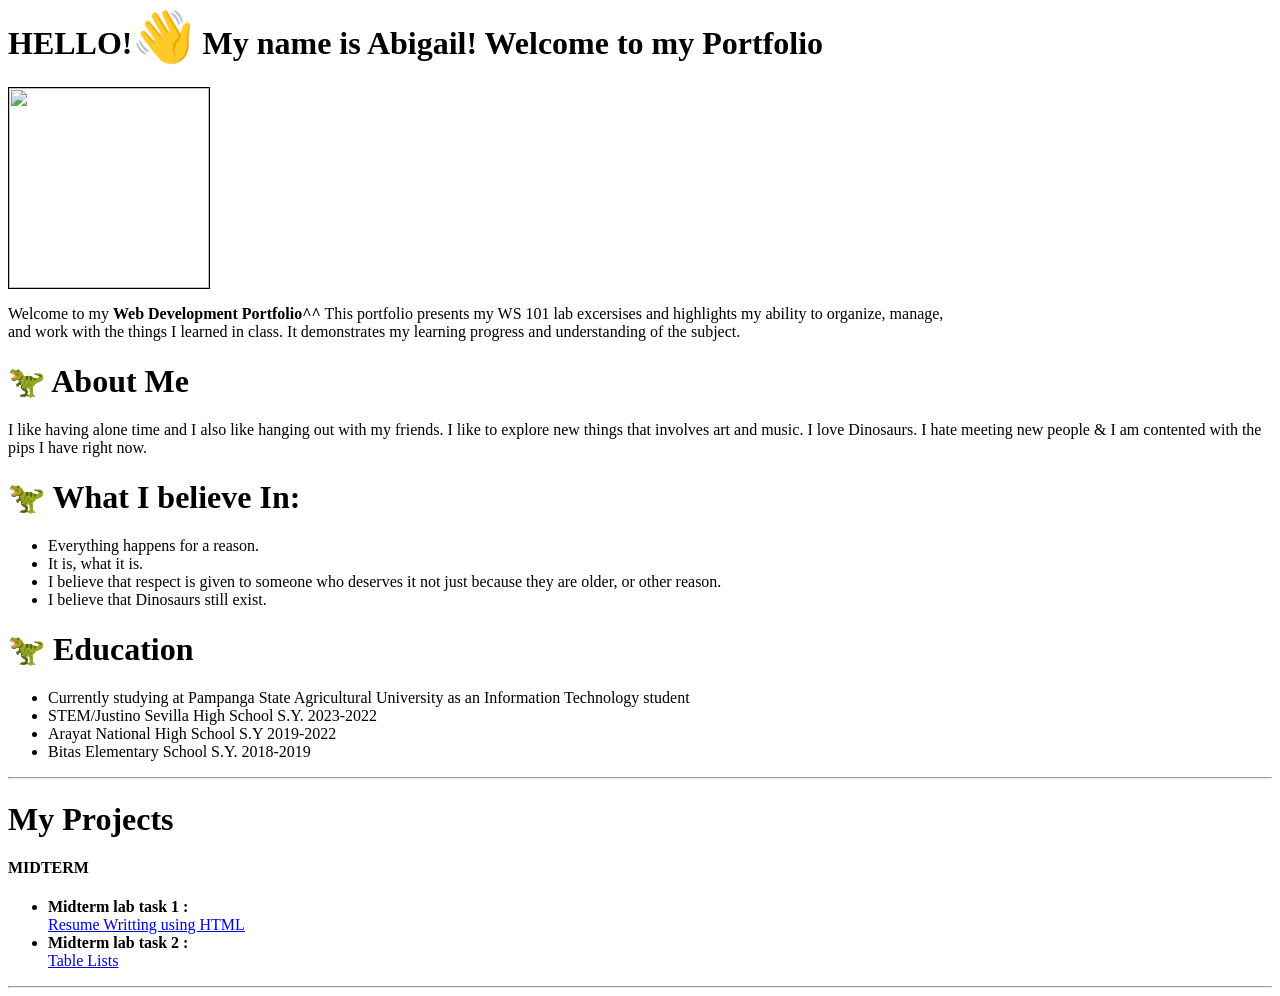
==== index.html @ 68911d17 "Add files via upload" ====
<html>
    <head>
        <title>Welcome to my Profile</title>
    </head>
    <body>
        <h1>HELLO!<span style='font-size:50px;'>&#128075;</span> My name is Abigail! Welcome to my Portfolio</h1>
        
        <img src="/image/1000010591 (1).png" width="200" height="200" border="1px">
        <p>
            Welcome to my <b>Web Development Portfolio^^</b> This portfolio presents my WS 101 lab excersises and highlights my ability to organize, manage, <br> and work with the things I learned in class. It demonstrates my learning progress and understanding of the subject.     
        </p>
        <h1><span style='font-size:30px;'>&#129430;</span> About Me</h1>
        
        <p>
            I like having alone time and I also like hanging out with my friends. I like to explore new things that involves art and music. I love Dinosaurs. I hate meeting new people & I am contented with the pips I have right now.
        </p>
        <h1><span style='font-size:30px;'>&#129430;</span> What I believe In:</h1>
        
        <ul>
            <li>Everything happens for a reason.</li>
            <li>It is, what it is.</li>
            <li>I believe that respect is given to someone who deserves it not just because they are older, or other reason.</li>
            <li>I believe that Dinosaurs still exist.</li>
        </ul>

        <h1><span style='font-size:30px;'>&#129430;</span> Education </h1>
        
        <ul>
            <li>Currently studying at Pampanga State Agricultural University as an Information Technology student</li>
            <li>STEM/Justino Sevilla High School S.Y. 2023-2022</li>
            <li>Arayat National High School S.Y 2019-2022</li>
            <li>Bitas Elementary School S.Y. 2018-2019</li>
        </ul>
        
        <hr>
    <h1> <span style='font-size: 30;' ></span>My Projects </h1>
    <h4>MIDTERM</h4>
    <ul type= "whole">
    <li><b>Midterm lab task 1 : </b></li><a href="WS MIDTERMS/WSM1/index (1).html"target="_blank"> Resume Writting using HTML </a> 
    <li><b>Midterm lab task 2 : </b></li><a href="WS MIDTERMS/WSM2/index (2).html" target="_blank"> Table Lists </a>
    </ul>
    <hr>
    </body>
</html>
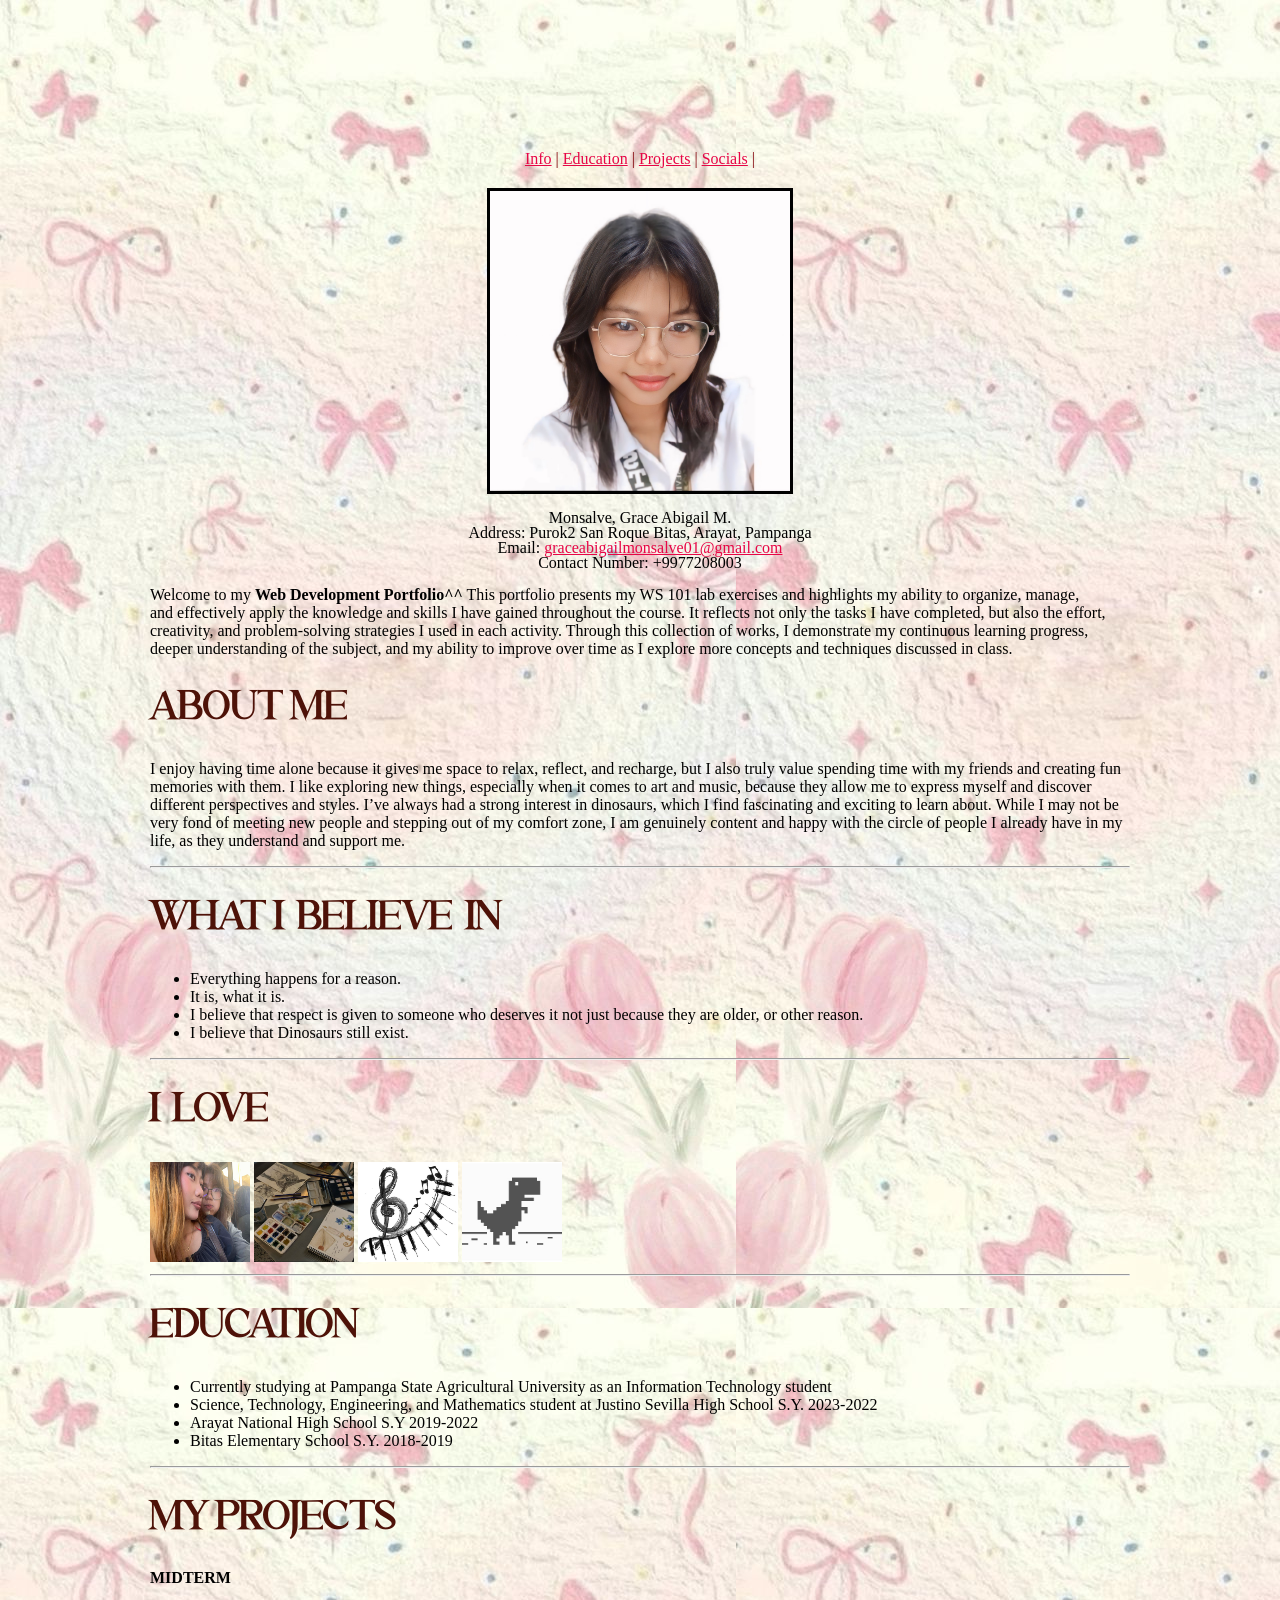
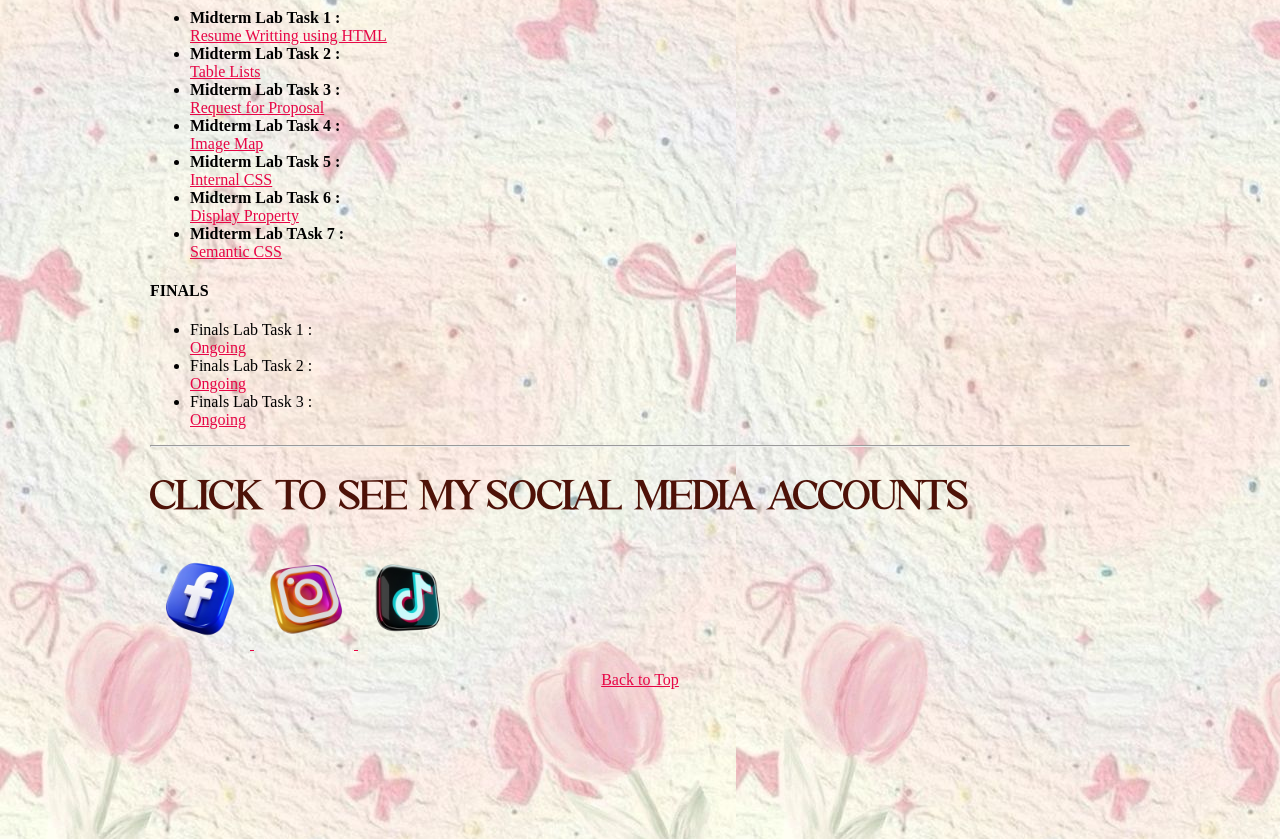
==== commit 1cfa30f9: "Add files via upload" ====
--- a/index.html
+++ b/index.html
@@ -1,44 +1,89 @@
-<html>
+<html lang="en">
     <head>
         <title>Welcome to my Profile</title>
+        <style>
+
+        </style>
+        <link rel="stylesheet" href="style1.css">
     </head>
+<div id="top-nav">
+        <a href="#personal-info">Info</a> |
+        <a href="#education">Education</a> |
+        <a href="#projects">Projects</a> |
+        <a href="#socmed">Socials</a> |
+    </div>
+
+
     <body>
-        <h1>HELLO!<span style='font-size:50px;'>&#128075;</span> My name is Abigail! Welcome to my Portfolio</h1>
-        
-        <img src="/image/1000010591 (1).png" width="200" height="200" border="1px">
+    <div style="text-align:center;">
+        <img src="/IMAGE/1000010591 (1).png" alt="Profile Picture" 
+            style="border: 3px solid black; display:block; margin:auto;" 
+            width="300" height="300">
+    </div>
+        <div id="personal-info">
+        <p>Monsalve, Grace Abigail M.
+        <br>Address: Purok2 San Roque Bitas, Arayat, Pampanga <br>Email: <a href="mailto: graceabigailmonsalve01@gmail.com">graceabigailmonsalve01@gmail.com</a><br>Contact Number: +9977208003</br>
+        </p></div>
+
         <p>
-            Welcome to my <b>Web Development Portfolio^^</b> This portfolio presents my WS 101 lab excersises and highlights my ability to organize, manage, <br> and work with the things I learned in class. It demonstrates my learning progress and understanding of the subject.     
+            Welcome to my <b>Web Development Portfolio^^</b> This portfolio presents my WS 101 lab exercises and highlights my ability to organize, manage, <br> and effectively apply the knowledge and skills I have gained throughout the course. It reflects not only the tasks I have completed, but also the effort, creativity, and problem-solving strategies I used in each activity. Through this collection of works, I demonstrate my continuous learning progress, deeper understanding of the subject, and my ability to improve over time as I explore more concepts and techniques discussed in class.
         </p>
-        <h1><span style='font-size:30px;'>&#129430;</span> About Me</h1>
-        
+        <h1> ABOUT ME</h1>
         <p>
-            I like having alone time and I also like hanging out with my friends. I like to explore new things that involves art and music. I love Dinosaurs. I hate meeting new people & I am contented with the pips I have right now.
-        </p>
-        <h1><span style='font-size:30px;'>&#129430;</span> What I believe In:</h1>
-        
+            I enjoy having time alone because it gives me space to relax, reflect, and recharge, but I also truly value spending time with my friends and creating fun memories with them. I like exploring new things, especially when it comes to art and music, because they allow me to express myself and discover different perspectives and styles. I’ve always had a strong interest in dinosaurs, which I find fascinating and exciting to learn about. While I may not be very fond of meeting new people and stepping out of my comfort zone, I am genuinely content and happy with the circle of people I already have in my life, as they understand and support me.
+        <hr>
+        <h1> WHAT I BELIEVE IN</h1>
         <ul>
             <li>Everything happens for a reason.</li>
             <li>It is, what it is.</li>
             <li>I believe that respect is given to someone who deserves it not just because they are older, or other reason.</li>
             <li>I believe that Dinosaurs still exist.</li>
         </ul>
+            <hr>
+        <h1> I LOVE</h1>
+        <img src="/IMAGE/2b86134a-9a17-4556-8d6e-075b95dfda34.jpg" width="100px" height="100px">
+        <img src="/IMAGE/download (3).jpg" width="100px" height="100px">
+        <img src="/IMAGE/download (4).jpg" width="100px" height="100px">
+        <img src="/IMAGE/download (5).jpg" width="100px" height="100px">
 
-        <h1><span style='font-size:30px;'>&#129430;</span> Education </h1>
-        
+        <hr>
+        <h1 id="education"> EDUCATION </h1>
         <ul>
             <li>Currently studying at Pampanga State Agricultural University as an Information Technology student</li>
-            <li>STEM/Justino Sevilla High School S.Y. 2023-2022</li>
+            <li>Science, Technology, Engineering, and Mathematics student at Justino Sevilla High School S.Y. 2023-2022</li>
             <li>Arayat National High School S.Y 2019-2022</li>
             <li>Bitas Elementary School S.Y. 2018-2019</li>
         </ul>
-        
         <hr>
-    <h1> <span style='font-size: 30;' ></span>My Projects </h1>
+    <h1 id="projects"> MY PROJECTS </h1>
     <h4>MIDTERM</h4>
     <ul type= "whole">
-    <li><b>Midterm lab task 1 : </b></li><a href="WS MIDTERMS/WSM1/index (1).html"target="_blank"> Resume Writting using HTML </a> 
-    <li><b>Midterm lab task 2 : </b></li><a href="WS MIDTERMS/WSM2/index (2).html" target="_blank"> Table Lists </a>
+    <li><b>Midterm Lab Task 1 : </b></li><a href="WS MIDTERMS/WSM1/index (1).html" target="_blank">Resume Writting using HTML </a> 
+    <li><b>Midterm Lab Task 2 : </b></li><a href="WS MIDTERMS/WSM2/index (2).html" target="_blank">Table Lists </a>
+    <li><b>Midterm Lab Task 3 : </b></li><a href="WS MIDTERMS/WSM3/index (3).html" target="_blank">Request for Proposal</a>
+    <li><b>Midterm Lab Task 4 : </b></li><a href="WS MIDTERMS/WSM4/index (4).html" target="_blank">Image Map</a>
+    <li><b>Midterm Lab Task 5 : </b></li><a href="WS MIDTERMS/WSM1/index (1).html" target="_blank">Internal CSS</a>
+    <li><b>Midterm Lab Task 6 : </b></li><a href="WS MIDTERMS/WSM6/index (6).html" target="_blank">Display Property</a>
+    <li><b>Midterm Lab TAsk 7 : </b></li><a href="WS MIDTERMS/WSM7/index(7).html" target="_blank">Semantic CSS</a>
     </ul>
+    <h4>FINALS</h4>
+    <ul>
+        <li>Finals Lab Task 1 : </li><a href="WS FINALS/WSF1/" target="_blank"> Ongoing</a>
+        <li>Finals Lab Task 2 : </li><a href="WS FINALS/WSF2/" target="_blank"> Ongoing</a>
+        <li>Finals Lab Task 3 : </li><a href="WS FINALS/WSF3/" target="_blank"> Ongoing</a>
+    </ul>
+
     <hr>
-    </body>
+    <h1 id="socmed">CLICK TO SEE MY SOCIAL MEDIA ACCOUNTS</h1>
+    <a href="https://www.facebook.com/abby.grace.16121/" target="_blank"> <img src="/IMAGE/Professional_3D_Facebook_Logo_-_Social_Media_Icon-removebg-preview.png" height="100px" width="100px" > </a>
+    <a href="https://www.instagram.com/acesxchjk/" target="_blank"> <img src="/IMAGE/sticker_emoji_3d___Download_Glossy_Instagram_3D_Render_Icon-removebg-preview.png" height="100px" width="100px" > </a>
+    <a href="https://www.tiktok.com/@_ailllllll?_r=1&_t=ZS-953toz8m7u8"> <img src="/IMAGE/Download_Glossy_Tik_tok_Icon_3D_Render-removebg-preview.png" height="100px" width="100px"> </a>
+    
+
+    <br><br>
+    <div style="text-align:center;">
+        <a href="#top">Back to Top</a>
+    </div>
+
+</body>
 </html>
--- a/style1.css
+++ b/style1.css
@@ -0,0 +1,71 @@
+#top-nav {
+            text-align: center;
+            margin-bottom: 20px;
+            text-decoration-line: none;
+            color: rgb(130, 3, 9);
+        }
+
+body
+{
+    margin: 150px;
+background-image: url(/IMAGE/bg.jpg);
+}
+
+#personal-info {
+            text-align: center;
+            line-height: 15px;
+        }
+
+@font-face {
+    font-family: 'ewan';
+    src: url(/font/Aurora.otf);
+}
+
+
+h1
+{
+    font-family: 'ewan';
+    color: rgb(78, 18, 8);
+    text-decoration: none;
+    text-size-adjust: 50px;
+}
+
+p
+{
+    font-family: Cambria, Cochin, Georgia, Times, 'Times New Roman', serif;
+    font-style:normal;
+    font-size: medium;
+    text-decoration: none;
+}
+
+#maincontainer
+{
+    border: 1px solid rgb(0, 0, 0);
+    background-color: #faf1ca;
+    border-radius: 20px;
+    padding: 10px;
+    text-decoration: none;
+}
+
+.c1
+{
+    font-weight: 500;
+    color: rgb(16, 16, 142);
+}
+
+#linkstyling
+{
+    text-decoration: none;
+}
+a:link{
+    color: rgb(231, 6, 70);
+}
+a:visited{
+    color: rgb(222, 34, 222);
+}
+a:hover{
+    color: rgb(124, 10, 29)
+}
+a:active{
+    color:rgb(176, 16, 144)
+}
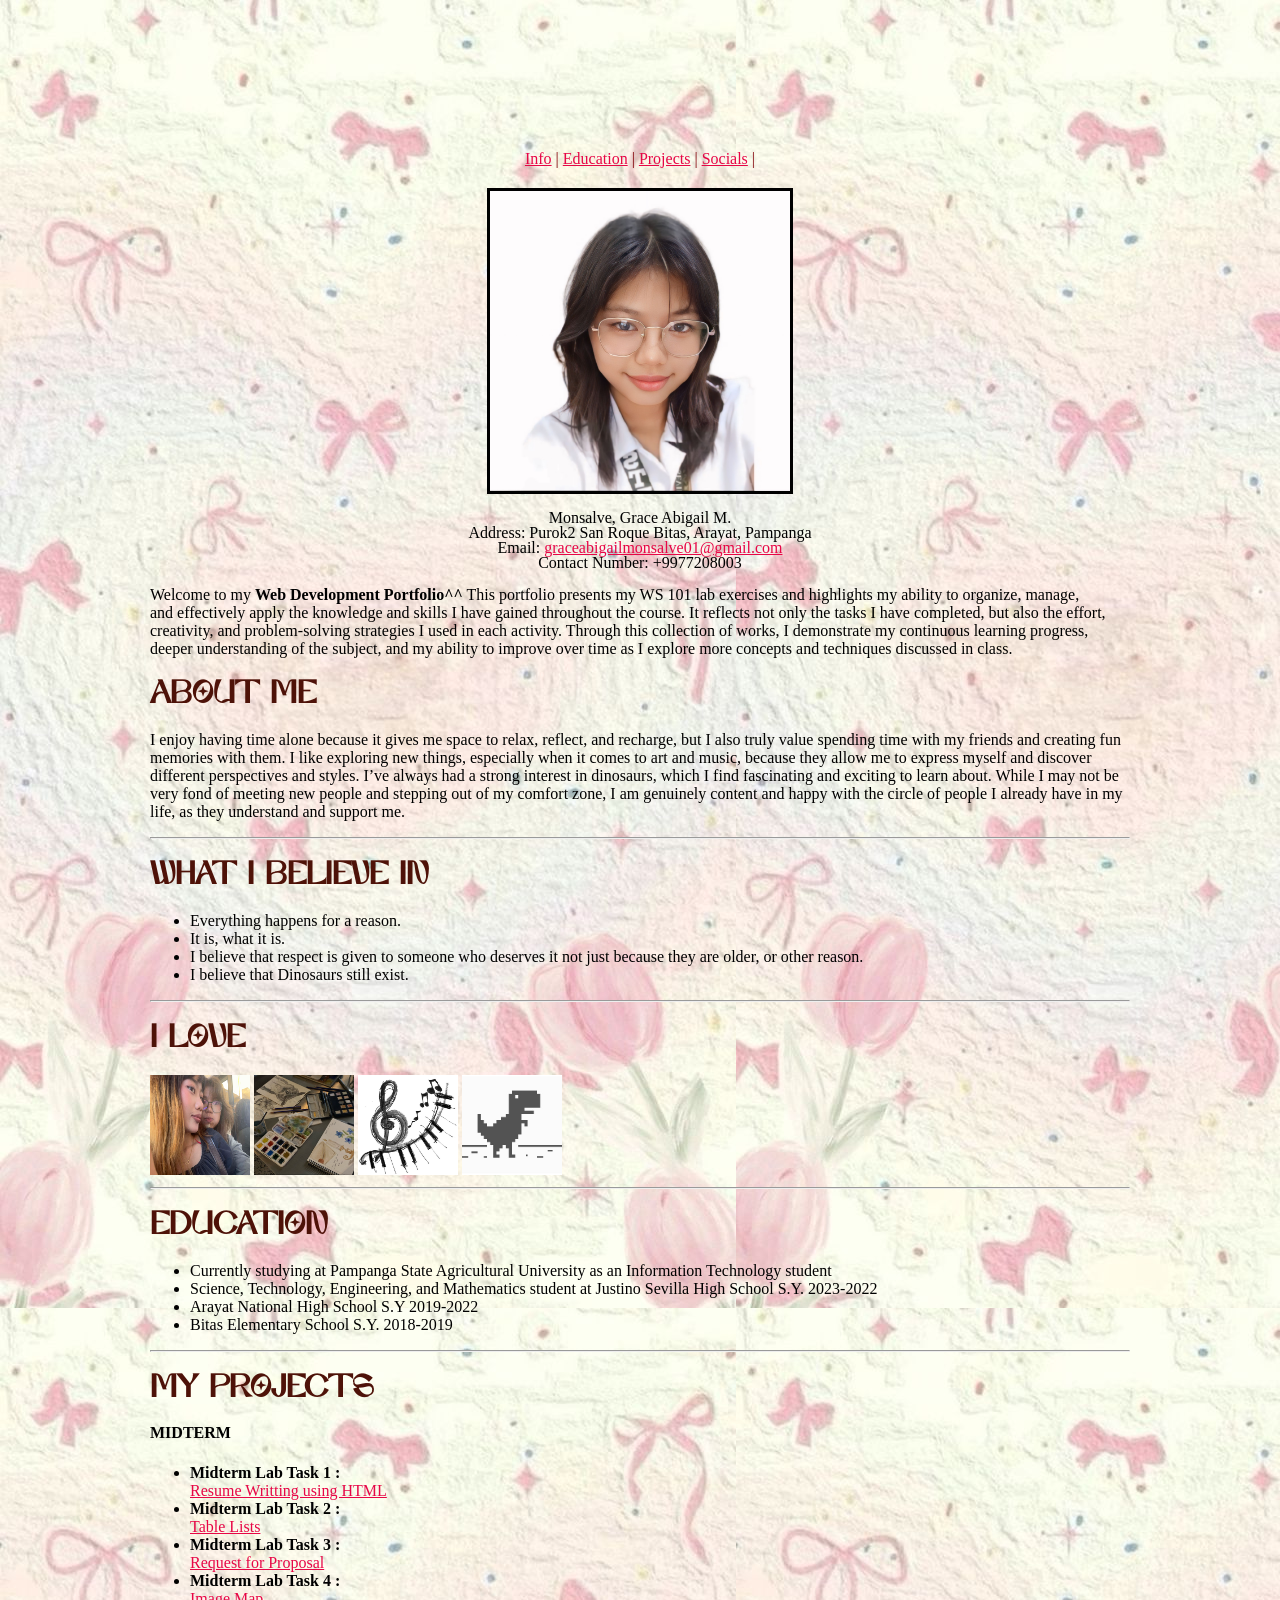
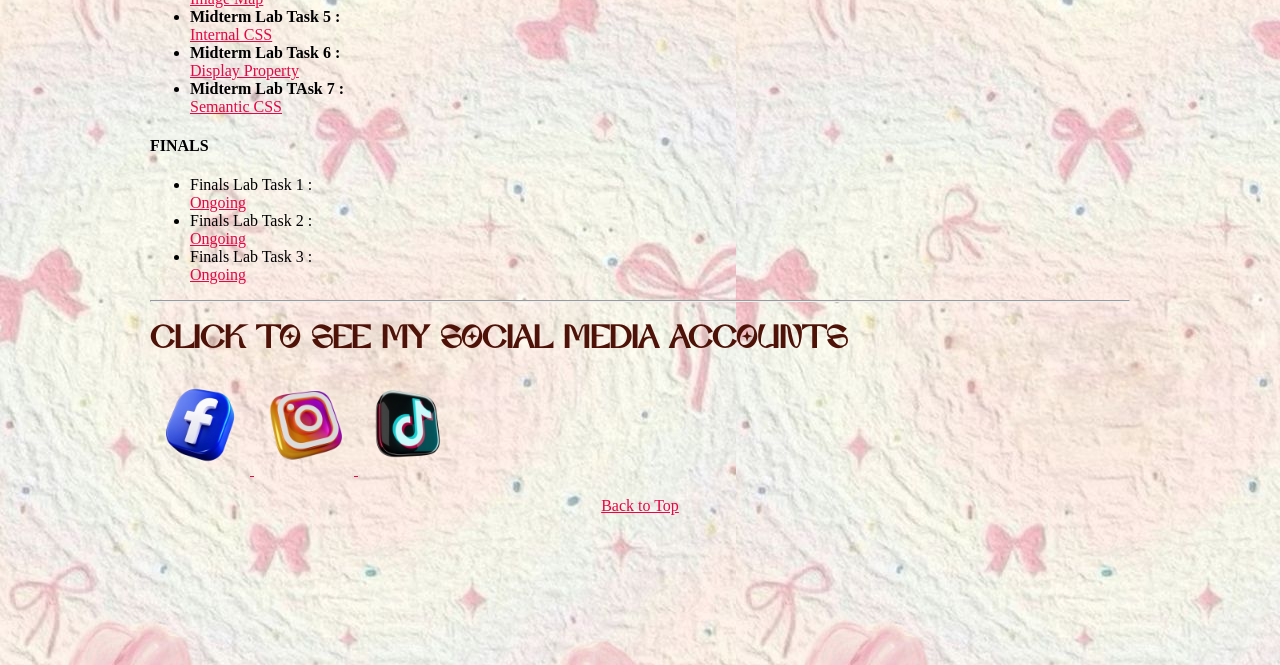
==== commit 343d2348: "Add files via upload" ====
--- a/index.html
+++ b/index.html
@@ -2,9 +2,81 @@
     <head>
         <title>Welcome to my Profile</title>
         <style>
+            
+            #top-nav {
+            text-align: center;
+            margin-bottom: 20px;
+            text-decoration-line: none;
+            color: rgb(130, 3, 9);
+        }
+
+body
+{
+    margin: 150px;
+background-image: url(/IMAGE/bg.jpg);
+}
+
+#personal-info {
+            text-align: center;
+            line-height: 15px;
+        }
+
+@font-face {
+    font-family: 'ewan';
+    src: url(/font/AMORIA.otf);
+}
+
+
+h1
+{
+    font-family: 'ewan';
+    color: rgb(78, 18, 8);
+    text-decoration: none;
+    text-size-adjust: 50px;
+}
+
+p
+{
+    font-family: Cambria, Cochin, Georgia, Times, 'Times New Roman', serif;
+    font-style:normal;
+    font-size: medium;
+    text-decoration: none;
+}
+
+#maincontainer
+{
+    border: 1px solid rgb(0, 0, 0);
+    background-color: #faf1ca;
+    border-radius: 20px;
+    padding: 10px;
+    text-decoration: none;
+}
+
+.c1
+{
+    font-weight: 500;
+    color: rgb(16, 16, 142);
+}
+
+#linkstyling
+{
+    text-decoration: none;
+}
+a:link{
+    color: rgb(231, 6, 70);
+}
+a:visited{
+    color: rgb(222, 34, 222);
+}
+a:hover{
+    color: rgb(124, 10, 29)
+}
+a:active{
+    color:rgb(176, 16, 144)
+}
 
         </style>
-        <link rel="stylesheet" href="style1.css">
+        
     </head>
 <div id="top-nav">
         <a href="#personal-info">Info</a> |
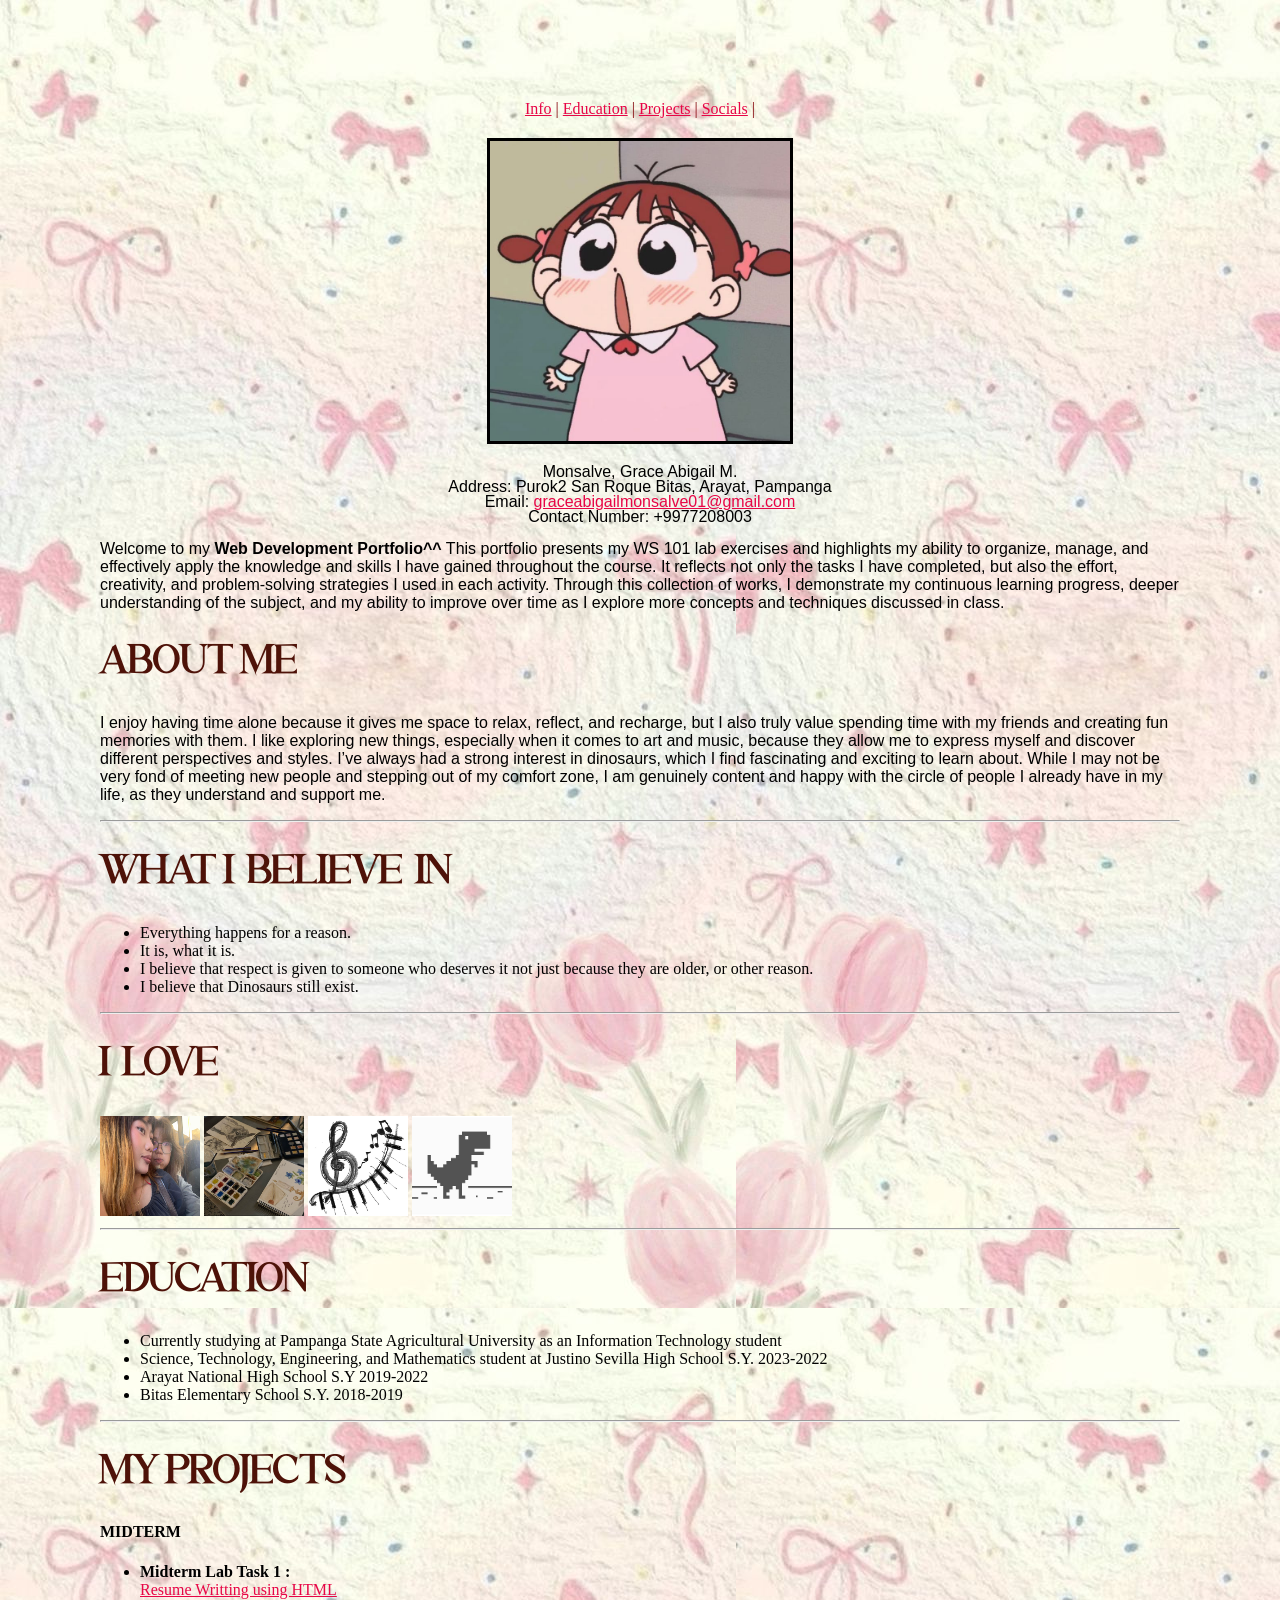
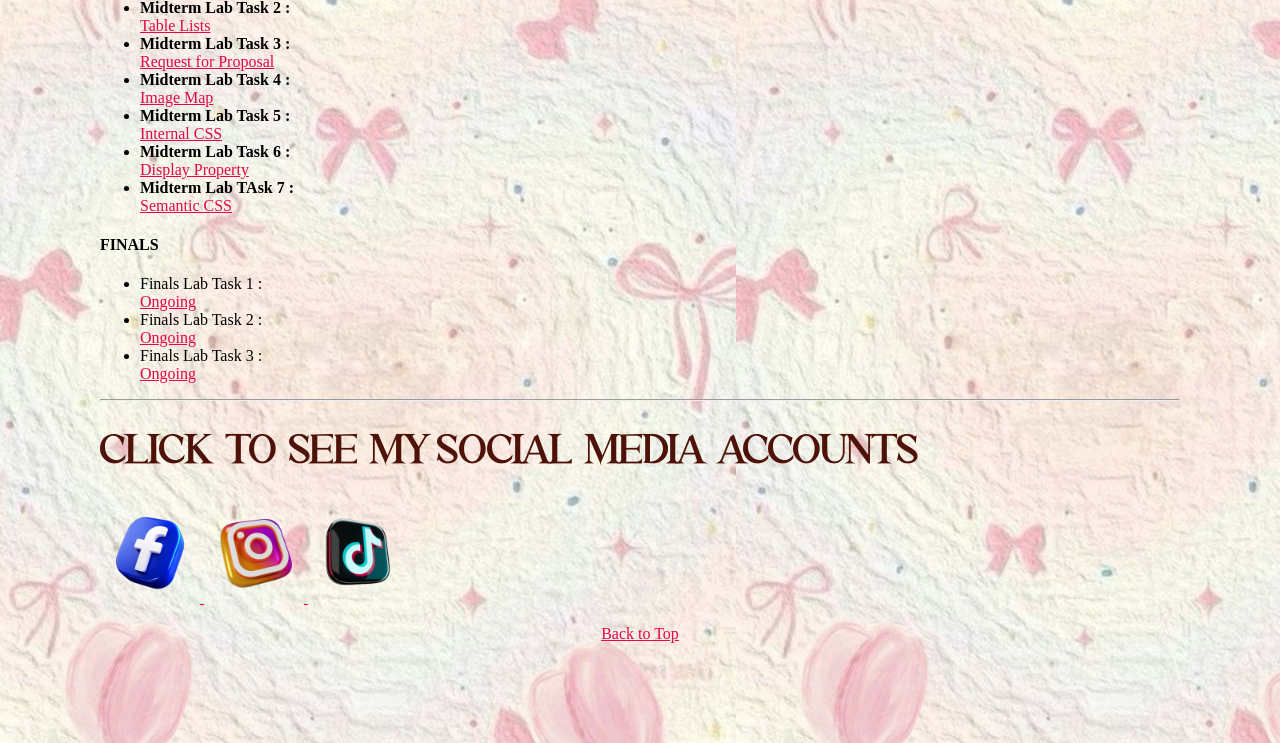
==== commit 7c196982: "Add files via upload" ====
--- a/index.html
+++ b/index.html
@@ -1,109 +1,94 @@
+<!DOCTYPE html>
 <html lang="en">
-    <head>
-        <title>Welcome to my Profile</title>
-        <style>
-            
-            #top-nav {
+<head>
+    <meta charset="UTF-8">
+    <meta name="viewport" content="width=device-width, initial-scale=1.0">
+    <title> Welcome to my Portfolio</title>
+    <style>
+
+        #top-nav{
             text-align: center;
             margin-bottom: 20px;
             text-decoration-line: none;
             color: rgb(130, 3, 9);
         }
 
-body
-{
-    margin: 150px;
-background-image: url(/IMAGE/bg.jpg);
-}
+        body{
+            margin: 100px;
+            background-image: url(/IMAGE/bg.jpg);
+        }
 
-#personal-info {
+        #personal-info{
             text-align: center;
             line-height: 15px;
         }
 
-@font-face {
-    font-family: 'ewan';
-    src: url(/font/AMORIA.otf);
-}
+        @font-face {
+            font-family: 'wanku';
+            src: url(/font/Aurora.otf);
+        }
 
+        h1{
+            font-family: 'wanku';
+            color: rgb(78, 18, 8);
+            text-decoration: none;
+        }
 
-h1
-{
-    font-family: 'ewan';
-    color: rgb(78, 18, 8);
-    text-decoration: none;
-    text-size-adjust: 50px;
-}
+        p{
+            font-family:'Franklin Gothic Medium', 'Arial Narrow', Arial, sans-serif;
+            font-style: normal;
+            font-size: medium;
+            text-decoration: none;
+        }
 
-p
-{
-    font-family: Cambria, Cochin, Georgia, Times, 'Times New Roman', serif;
-    font-style:normal;
-    font-size: medium;
-    text-decoration: none;
-}
+        #linkstyling {
+            text-decoration: none;
+        }
+        a:link{
+            color: rgb(231, 6, 70);
+        }
+        a:visited{
+            color: rgb(222, 34, 222);
+        }
+        a:hover{
+            color: rgb(124, 10, 29)
+        }
+        a:active{
+            color:rgb(176, 16, 144)
+        }
 
-#maincontainer
-{
-    border: 1px solid rgb(0, 0, 0);
-    background-color: #faf1ca;
-    border-radius: 20px;
-    padding: 10px;
-    text-decoration: none;
-}
+    </style>
+</head>
 
-.c1
-{
-    font-weight: 500;
-    color: rgb(16, 16, 142);
-}
-
-#linkstyling
-{
-    text-decoration: none;
-}
-a:link{
-    color: rgb(231, 6, 70);
-}
-a:visited{
-    color: rgb(222, 34, 222);
-}
-a:hover{
-    color: rgb(124, 10, 29)
-}
-a:active{
-    color:rgb(176, 16, 144)
-}
-
-        </style>
-        
-    </head>
-<div id="top-nav">
+<body>
+    <div id="top-nav">
         <a href="#personal-info">Info</a> |
         <a href="#education">Education</a> |
         <a href="#projects">Projects</a> |
         <a href="#socmed">Socials</a> |
     </div>
 
-
-    <body>
     <div style="text-align:center;">
-        <img src="/IMAGE/1000010591 (1).png" alt="Profile Picture" 
-            style="border: 3px solid black; display:block; margin:auto;" 
+        <img src="/IMAGE/jjj.jpg"
+            style="border: 3px solid black;"
             width="300" height="300">
     </div>
-        <div id="personal-info">
+
+    <div id="personal-info">
         <p>Monsalve, Grace Abigail M.
         <br>Address: Purok2 San Roque Bitas, Arayat, Pampanga <br>Email: <a href="mailto: graceabigailmonsalve01@gmail.com">graceabigailmonsalve01@gmail.com</a><br>Contact Number: +9977208003</br>
-        </p></div>
+        </p>
+    </div>
 
-        <p>
-            Welcome to my <b>Web Development Portfolio^^</b> This portfolio presents my WS 101 lab exercises and highlights my ability to organize, manage, <br> and effectively apply the knowledge and skills I have gained throughout the course. It reflects not only the tasks I have completed, but also the effort, creativity, and problem-solving strategies I used in each activity. Through this collection of works, I demonstrate my continuous learning progress, deeper understanding of the subject, and my ability to improve over time as I explore more concepts and techniques discussed in class.
+    <p>
+            Welcome to my <b>Web Development Portfolio^^</b> This portfolio presents my WS 101 lab exercises and highlights my ability to organize, manage, and effectively apply the knowledge and skills I have gained throughout the course. It reflects not only the tasks I have completed, but also the effort, creativity, and problem-solving strategies I used in each activity. Through this collection of works, I demonstrate my continuous learning progress, deeper understanding of the subject, and my ability to improve over time as I explore more concepts and techniques discussed in class.
         </p>
-        <h1> ABOUT ME</h1>
+
+    <h1>ABOUT ME</h1>
         <p>
             I enjoy having time alone because it gives me space to relax, reflect, and recharge, but I also truly value spending time with my friends and creating fun memories with them. I like exploring new things, especially when it comes to art and music, because they allow me to express myself and discover different perspectives and styles. I’ve always had a strong interest in dinosaurs, which I find fascinating and exciting to learn about. While I may not be very fond of meeting new people and stepping out of my comfort zone, I am genuinely content and happy with the circle of people I already have in my life, as they understand and support me.
         <hr>
+
         <h1> WHAT I BELIEVE IN</h1>
         <ul>
             <li>Everything happens for a reason.</li>
@@ -112,13 +97,14 @@
             <li>I believe that Dinosaurs still exist.</li>
         </ul>
             <hr>
+
         <h1> I LOVE</h1>
         <img src="/IMAGE/2b86134a-9a17-4556-8d6e-075b95dfda34.jpg" width="100px" height="100px">
         <img src="/IMAGE/download (3).jpg" width="100px" height="100px">
         <img src="/IMAGE/download (4).jpg" width="100px" height="100px">
         <img src="/IMAGE/download (5).jpg" width="100px" height="100px">
+        <hr>
 
-        <hr>
         <h1 id="education"> EDUCATION </h1>
         <ul>
             <li>Currently studying at Pampanga State Agricultural University as an Information Technology student</li>
@@ -127,10 +113,11 @@
             <li>Bitas Elementary School S.Y. 2018-2019</li>
         </ul>
         <hr>
-    <h1 id="projects"> MY PROJECTS </h1>
+
+        <h1 id="projects"> MY PROJECTS </h1>
     <h4>MIDTERM</h4>
     <ul type= "whole">
-    <li><b>Midterm Lab Task 1 : </b></li><a href="WS MIDTERMS/WSM1/index (1).html" target="_blank">Resume Writting using HTML </a> 
+    <li><b>Midterm Lab Task 1 : </b></li><a href="WS MIDTERMS/WSM1/index (1).html" target="_blank">Resume Writting using HTML </a>
     <li><b>Midterm Lab Task 2 : </b></li><a href="WS MIDTERMS/WSM2/index (2).html" target="_blank">Table Lists </a>
     <li><b>Midterm Lab Task 3 : </b></li><a href="WS MIDTERMS/WSM3/index (3).html" target="_blank">Request for Proposal</a>
     <li><b>Midterm Lab Task 4 : </b></li><a href="WS MIDTERMS/WSM4/index (4).html" target="_blank">Image Map</a>
@@ -144,18 +131,21 @@
         <li>Finals Lab Task 2 : </li><a href="WS FINALS/WSF2/" target="_blank"> Ongoing</a>
         <li>Finals Lab Task 3 : </li><a href="WS FINALS/WSF3/" target="_blank"> Ongoing</a>
     </ul>
+    <hr>
 
-    <hr>
     <h1 id="socmed">CLICK TO SEE MY SOCIAL MEDIA ACCOUNTS</h1>
     <a href="https://www.facebook.com/abby.grace.16121/" target="_blank"> <img src="/IMAGE/Professional_3D_Facebook_Logo_-_Social_Media_Icon-removebg-preview.png" height="100px" width="100px" > </a>
     <a href="https://www.instagram.com/acesxchjk/" target="_blank"> <img src="/IMAGE/sticker_emoji_3d___Download_Glossy_Instagram_3D_Render_Icon-removebg-preview.png" height="100px" width="100px" > </a>
     <a href="https://www.tiktok.com/@_ailllllll?_r=1&_t=ZS-953toz8m7u8"> <img src="/IMAGE/Download_Glossy_Tik_tok_Icon_3D_Render-removebg-preview.png" height="100px" width="100px"> </a>
-    
 
     <br><br>
     <div style="text-align:center;">
         <a href="#top">Back to Top</a>
     </div>
 
+
+
+
+
 </body>
 </html>
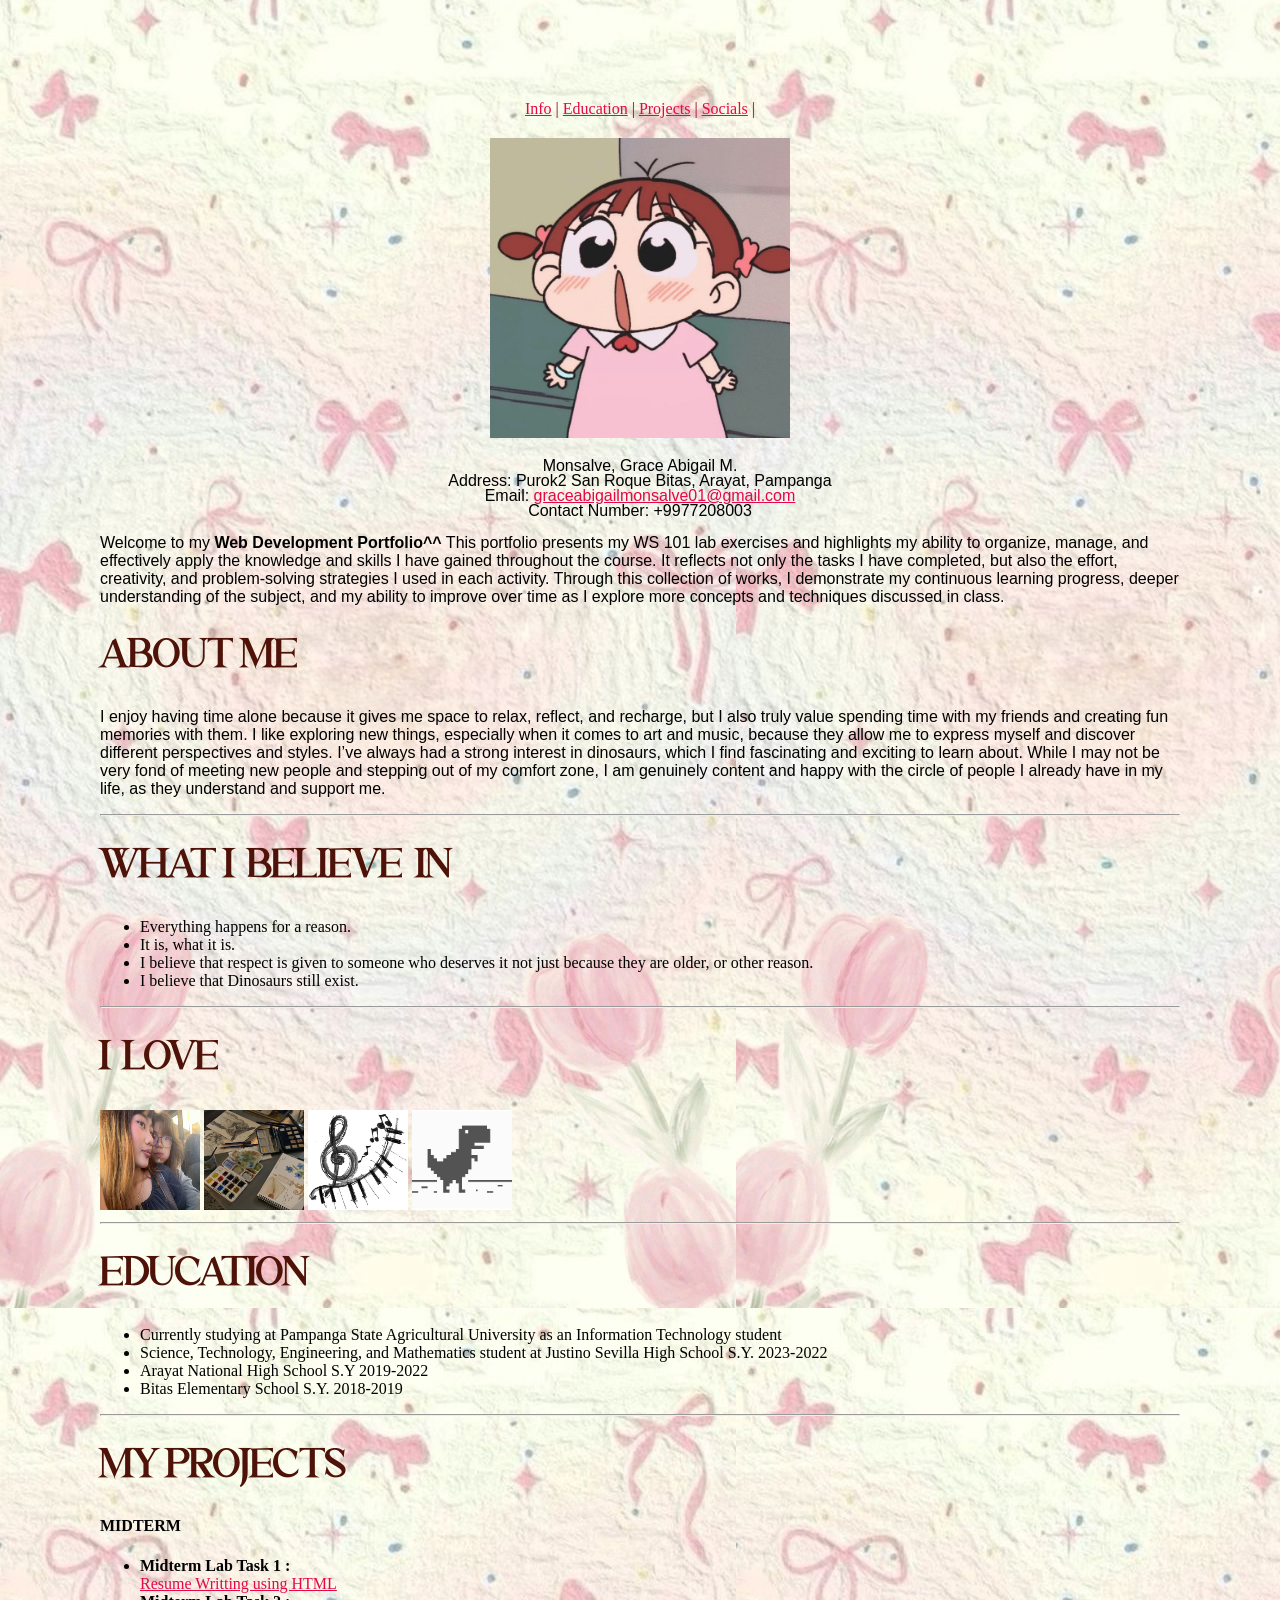
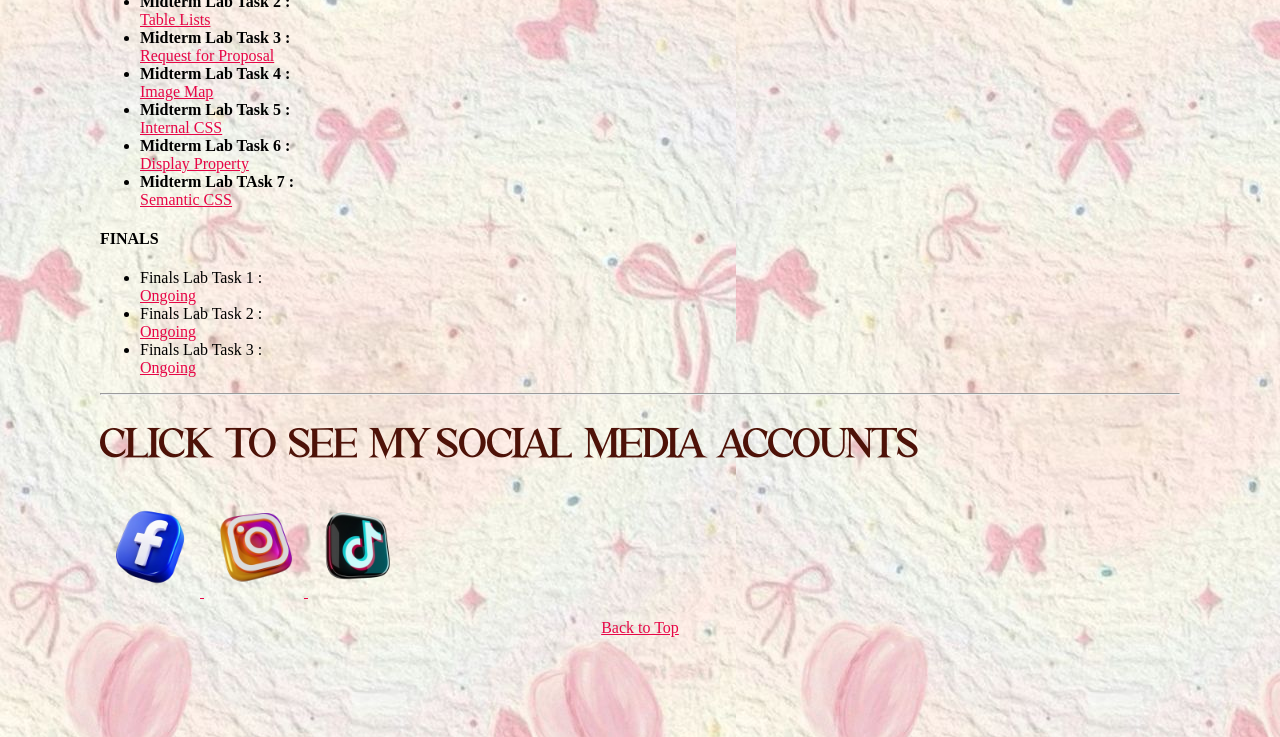
==== commit e739a78e: "Update index.html" ====
--- a/index.html
+++ b/index.html
@@ -69,9 +69,7 @@
     </div>
 
     <div style="text-align:center;">
-        <img src="/IMAGE/jjj.jpg"
-            style="border: 3px solid black;"
-            width="300" height="300">
+        <img src="/IMAGE/jjj.jpg" width="300" height="300">
     </div>
 
     <div id="personal-info">
@@ -148,4 +146,4 @@
 
 
 </body>
-</html>+</html>
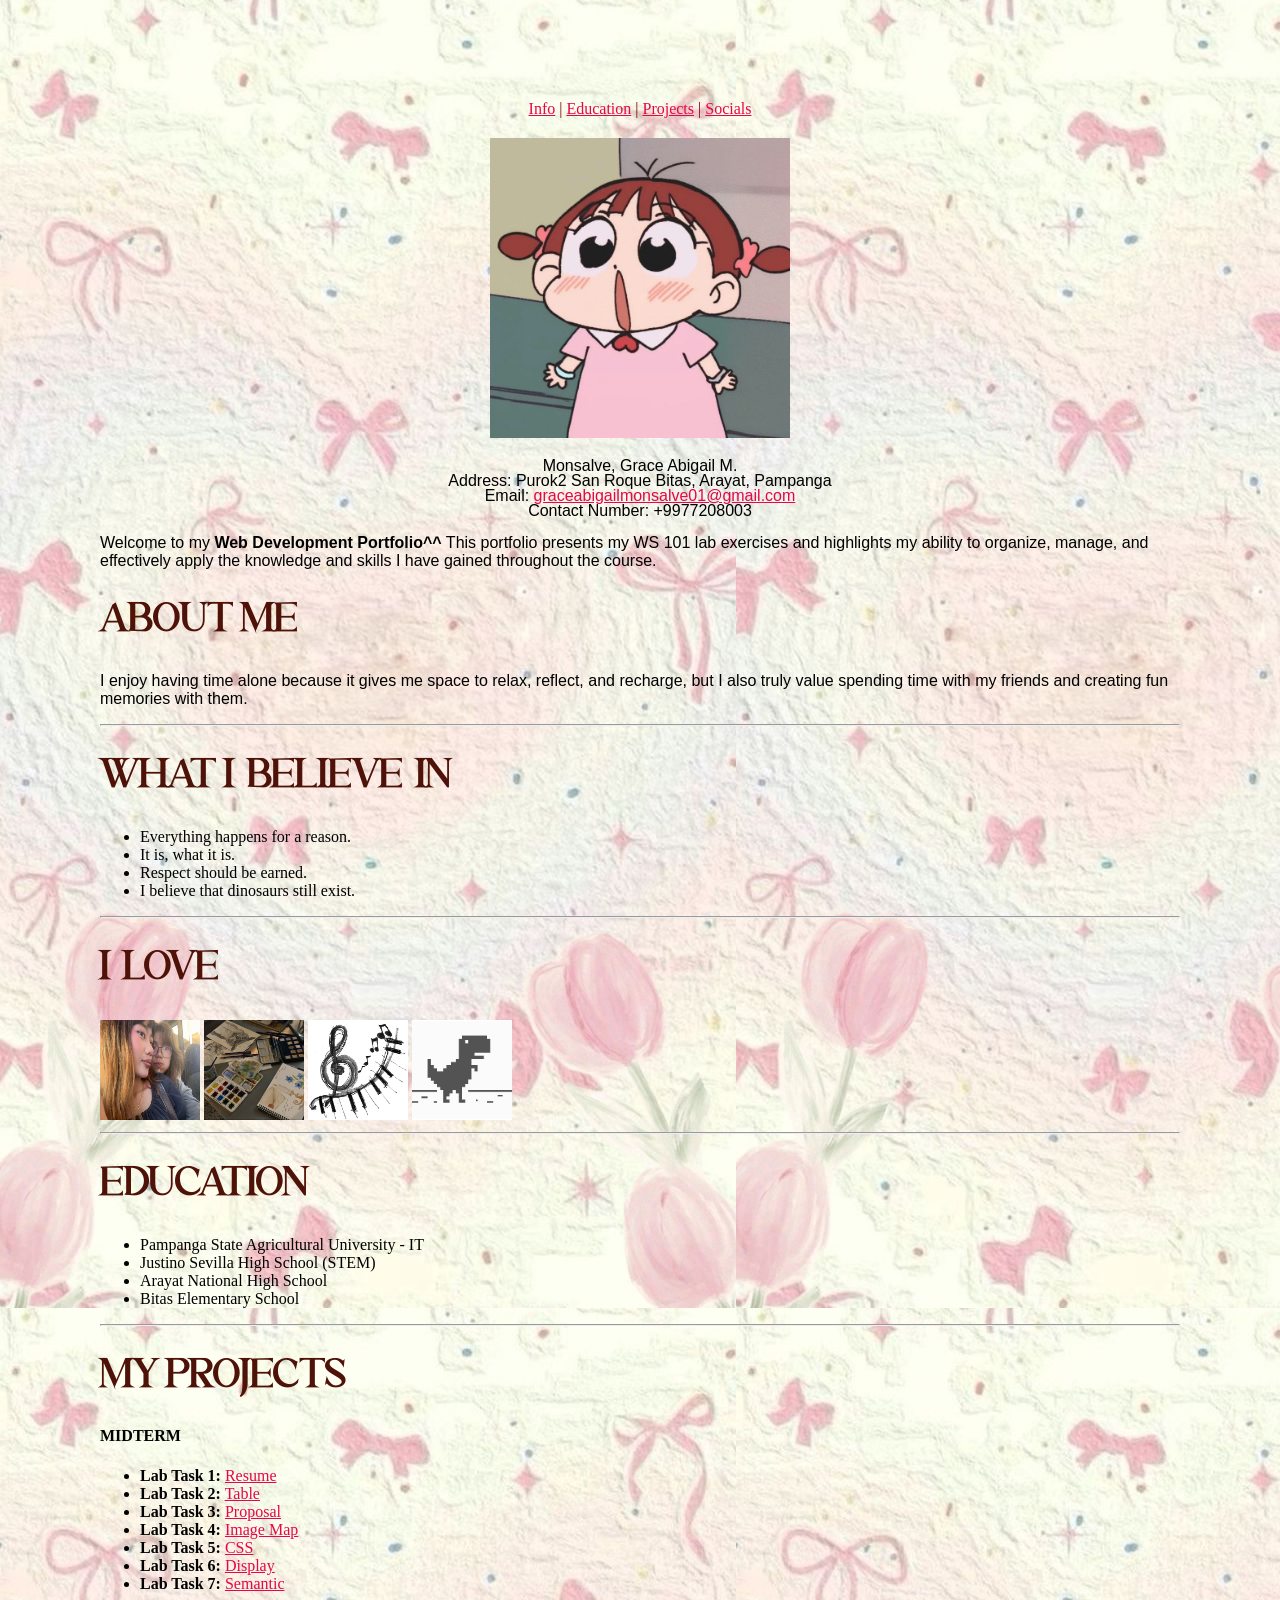
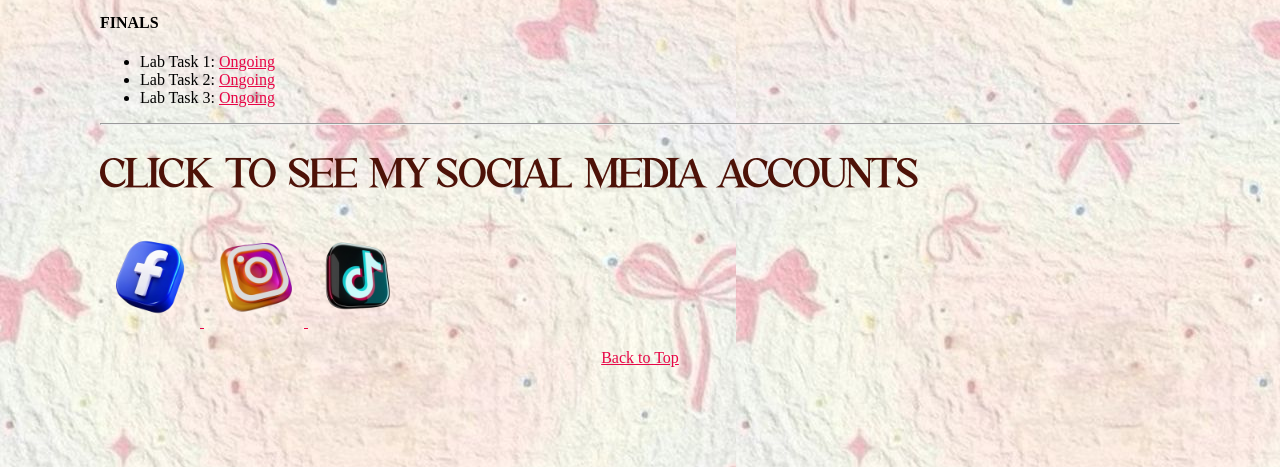
==== commit cb89e00b: "Add files via upload" ====
--- a/index.html
+++ b/index.html
@@ -3,9 +3,9 @@
 <head>
     <meta charset="UTF-8">
     <meta name="viewport" content="width=device-width, initial-scale=1.0">
-    <title> Welcome to my Portfolio</title>
+    <title>Welcome to my Portfolio</title>
+
     <style>
-
         #top-nav{
             text-align: center;
             margin-bottom: 20px;
@@ -15,7 +15,7 @@
 
         body{
             margin: 100px;
-            background-image: url(/IMAGE/bg.jpg);
+            background-image: url("indeximg/bg.jpg");
         }
 
         #personal-info{
@@ -25,7 +25,7 @@
 
         @font-face {
             font-family: 'wanku';
-            src: url(/font/Aurora.otf);
+            src: url("font/Aurora.otf");
         }
 
         h1{
@@ -44,106 +44,127 @@
         #linkstyling {
             text-decoration: none;
         }
+
         a:link{
             color: rgb(231, 6, 70);
         }
+
         a:visited{
             color: rgb(222, 34, 222);
         }
+
         a:hover{
-            color: rgb(124, 10, 29)
-        }
-        a:active{
-            color:rgb(176, 16, 144)
+            color: rgb(124, 10, 29);
         }
 
+        a:active{
+            color:rgb(176, 16, 144);
+        }
     </style>
 </head>
 
 <body>
+
     <div id="top-nav">
         <a href="#personal-info">Info</a> |
         <a href="#education">Education</a> |
         <a href="#projects">Projects</a> |
-        <a href="#socmed">Socials</a> |
+        <a href="#socmed">Socials</a>
     </div>
 
     <div style="text-align:center;">
-        <img src="/IMAGE/jjj.jpg" width="300" height="300">
+        <img src="indeximg/jjj.jpg" width="300" height="300">
     </div>
 
     <div id="personal-info">
-        <p>Monsalve, Grace Abigail M.
-        <br>Address: Purok2 San Roque Bitas, Arayat, Pampanga <br>Email: <a href="mailto: graceabigailmonsalve01@gmail.com">graceabigailmonsalve01@gmail.com</a><br>Contact Number: +9977208003</br>
+        <p>
+        Monsalve, Grace Abigail M.
+        <br>Address: Purok2 San Roque Bitas, Arayat, Pampanga
+        <br>Email: <a href="mailto:graceabigailmonsalve01@gmail.com">graceabigailmonsalve01@gmail.com</a>
+        <br>Contact Number: +9977208003
         </p>
     </div>
 
     <p>
-            Welcome to my <b>Web Development Portfolio^^</b> This portfolio presents my WS 101 lab exercises and highlights my ability to organize, manage, and effectively apply the knowledge and skills I have gained throughout the course. It reflects not only the tasks I have completed, but also the effort, creativity, and problem-solving strategies I used in each activity. Through this collection of works, I demonstrate my continuous learning progress, deeper understanding of the subject, and my ability to improve over time as I explore more concepts and techniques discussed in class.
-        </p>
+        Welcome to my <b>Web Development Portfolio^^</b> This portfolio presents my WS 101 lab exercises and highlights my ability to organize, manage, and effectively apply the knowledge and skills I have gained throughout the course.
+    </p>
 
     <h1>ABOUT ME</h1>
-        <p>
-            I enjoy having time alone because it gives me space to relax, reflect, and recharge, but I also truly value spending time with my friends and creating fun memories with them. I like exploring new things, especially when it comes to art and music, because they allow me to express myself and discover different perspectives and styles. I’ve always had a strong interest in dinosaurs, which I find fascinating and exciting to learn about. While I may not be very fond of meeting new people and stepping out of my comfort zone, I am genuinely content and happy with the circle of people I already have in my life, as they understand and support me.
-        <hr>
+    <p>
+        I enjoy having time alone because it gives me space to relax, reflect, and recharge, but I also truly value spending time with my friends and creating fun memories with them.
+    </p>
 
-        <h1> WHAT I BELIEVE IN</h1>
-        <ul>
-            <li>Everything happens for a reason.</li>
-            <li>It is, what it is.</li>
-            <li>I believe that respect is given to someone who deserves it not just because they are older, or other reason.</li>
-            <li>I believe that Dinosaurs still exist.</li>
-        </ul>
-            <hr>
+    <hr>
 
-        <h1> I LOVE</h1>
-        <img src="/IMAGE/2b86134a-9a17-4556-8d6e-075b95dfda34.jpg" width="100px" height="100px">
-        <img src="/IMAGE/download (3).jpg" width="100px" height="100px">
-        <img src="/IMAGE/download (4).jpg" width="100px" height="100px">
-        <img src="/IMAGE/download (5).jpg" width="100px" height="100px">
-        <hr>
+    <h1>WHAT I BELIEVE IN</h1>
+    <ul>
+        <li>Everything happens for a reason.</li>
+        <li>It is, what it is.</li>
+        <li>Respect should be earned.</li>
+        <li>I believe that dinosaurs still exist.</li>
+    </ul>
 
-        <h1 id="education"> EDUCATION </h1>
-        <ul>
-            <li>Currently studying at Pampanga State Agricultural University as an Information Technology student</li>
-            <li>Science, Technology, Engineering, and Mathematics student at Justino Sevilla High School S.Y. 2023-2022</li>
-            <li>Arayat National High School S.Y 2019-2022</li>
-            <li>Bitas Elementary School S.Y. 2018-2019</li>
-        </ul>
-        <hr>
+    <hr>
 
-        <h1 id="projects"> MY PROJECTS </h1>
+    <h1>I LOVE</h1>
+    <img src="indeximg/2b86134a-9a17-4556-8d6e-075b95dfda34.jpg" width="100" height="100">
+    <img src="indeximg/download (3).jpg" width="100" height="100">
+    <img src="indeximg/download (4).jpg" width="100" height="100">
+    <img src="indeximg/download (5).jpg" width="100" height="100">
+
+    <hr>
+
+    <h1 id="education">EDUCATION</h1>
+    <ul>
+        <li>Pampanga State Agricultural University - IT</li>
+        <li>Justino Sevilla High School (STEM)</li>
+        <li>Arayat National High School</li>
+        <li>Bitas Elementary School</li>
+    </ul>
+
+    <hr>
+
+    <h1 id="projects">MY PROJECTS</h1>
+
     <h4>MIDTERM</h4>
-    <ul type= "whole">
-    <li><b>Midterm Lab Task 1 : </b></li><a href="WS MIDTERMS/WSM1/index (1).html" target="_blank">Resume Writting using HTML </a>
-    <li><b>Midterm Lab Task 2 : </b></li><a href="WS MIDTERMS/WSM2/index (2).html" target="_blank">Table Lists </a>
-    <li><b>Midterm Lab Task 3 : </b></li><a href="WS MIDTERMS/WSM3/index (3).html" target="_blank">Request for Proposal</a>
-    <li><b>Midterm Lab Task 4 : </b></li><a href="WS MIDTERMS/WSM4/index (4).html" target="_blank">Image Map</a>
-    <li><b>Midterm Lab Task 5 : </b></li><a href="WS MIDTERMS/WSM1/index (1).html" target="_blank">Internal CSS</a>
-    <li><b>Midterm Lab Task 6 : </b></li><a href="WS MIDTERMS/WSM6/index (6).html" target="_blank">Display Property</a>
-    <li><b>Midterm Lab TAsk 7 : </b></li><a href="WS MIDTERMS/WSM7/index(7).html" target="_blank">Semantic CSS</a>
+    <ul>
+        <li><b>Lab Task 1:</b> <a href="WS MIDTERMS/WSM1/index (1).html" target="_blank">Resume</a></li>
+        <li><b>Lab Task 2:</b> <a href="WS MIDTERMS/WSM2/index (2).html" target="_blank">Table</a></li>
+        <li><b>Lab Task 3:</b> <a href="WS MIDTERMS/WSM3/index (3).html" target="_blank">Proposal</a></li>
+        <li><b>Lab Task 4:</b> <a href="WS MIDTERMS/WSM4/index (4).html" target="_blank">Image Map</a></li>
+        <li><b>Lab Task 5:</b> <a href="WS MIDTERMS/WSM1/index (1).html" target="_blank">CSS</a></li>
+        <li><b>Lab Task 6:</b> <a href="WS MIDTERMS/WSM6/index (6).html" target="_blank">Display</a></li>
+        <li><b>Lab Task 7:</b> <a href="WS MIDTERMS/WSM7/index(7).html" target="_blank">Semantic</a></li>
     </ul>
+
     <h4>FINALS</h4>
     <ul>
-        <li>Finals Lab Task 1 : </li><a href="WS FINALS/WSF1/" target="_blank"> Ongoing</a>
-        <li>Finals Lab Task 2 : </li><a href="WS FINALS/WSF2/" target="_blank"> Ongoing</a>
-        <li>Finals Lab Task 3 : </li><a href="WS FINALS/WSF3/" target="_blank"> Ongoing</a>
+        <li>Lab Task 1: <a href="WS FINALS/WSF1/">Ongoing</a></li>
+        <li>Lab Task 2: <a href="WS FINALS/WSF2/">Ongoing</a></li>
+        <li>Lab Task 3: <a href="WS FINALS/WSF3/">Ongoing</a></li>
     </ul>
+
     <hr>
 
     <h1 id="socmed">CLICK TO SEE MY SOCIAL MEDIA ACCOUNTS</h1>
-    <a href="https://www.facebook.com/abby.grace.16121/" target="_blank"> <img src="/IMAGE/Professional_3D_Facebook_Logo_-_Social_Media_Icon-removebg-preview.png" height="100px" width="100px" > </a>
-    <a href="https://www.instagram.com/acesxchjk/" target="_blank"> <img src="/IMAGE/sticker_emoji_3d___Download_Glossy_Instagram_3D_Render_Icon-removebg-preview.png" height="100px" width="100px" > </a>
-    <a href="https://www.tiktok.com/@_ailllllll?_r=1&_t=ZS-953toz8m7u8"> <img src="/IMAGE/Download_Glossy_Tik_tok_Icon_3D_Render-removebg-preview.png" height="100px" width="100px"> </a>
+
+    <a href="https://www.facebook.com/" target="_blank">
+        <img src="indeximg/Professional_3D_Facebook_Logo_-_Social_Media_Icon-removebg-preview.png" height="100" width="100">
+    </a>
+
+    <a href="https://www.instagram.com/" target="_blank">
+        <img src="indeximg/sticker_emoji_3d___Download_Glossy_Instagram_3D_Render_Icon-removebg-preview.png" height="100" width="100">
+    </a>
+
+    <a href="https://www.tiktok.com/" target="_blank">
+        <img src="indeximg/Download_Glossy_Tik_tok_Icon_3D_Render-removebg-preview.png" height="100" width="100">
+    </a>
 
     <br><br>
+
     <div style="text-align:center;">
-        <a href="#top">Back to Top</a>
+        <a href="#">Back to Top</a>
     </div>
 
-
-
-
-
 </body>
-</html>
+</html>
